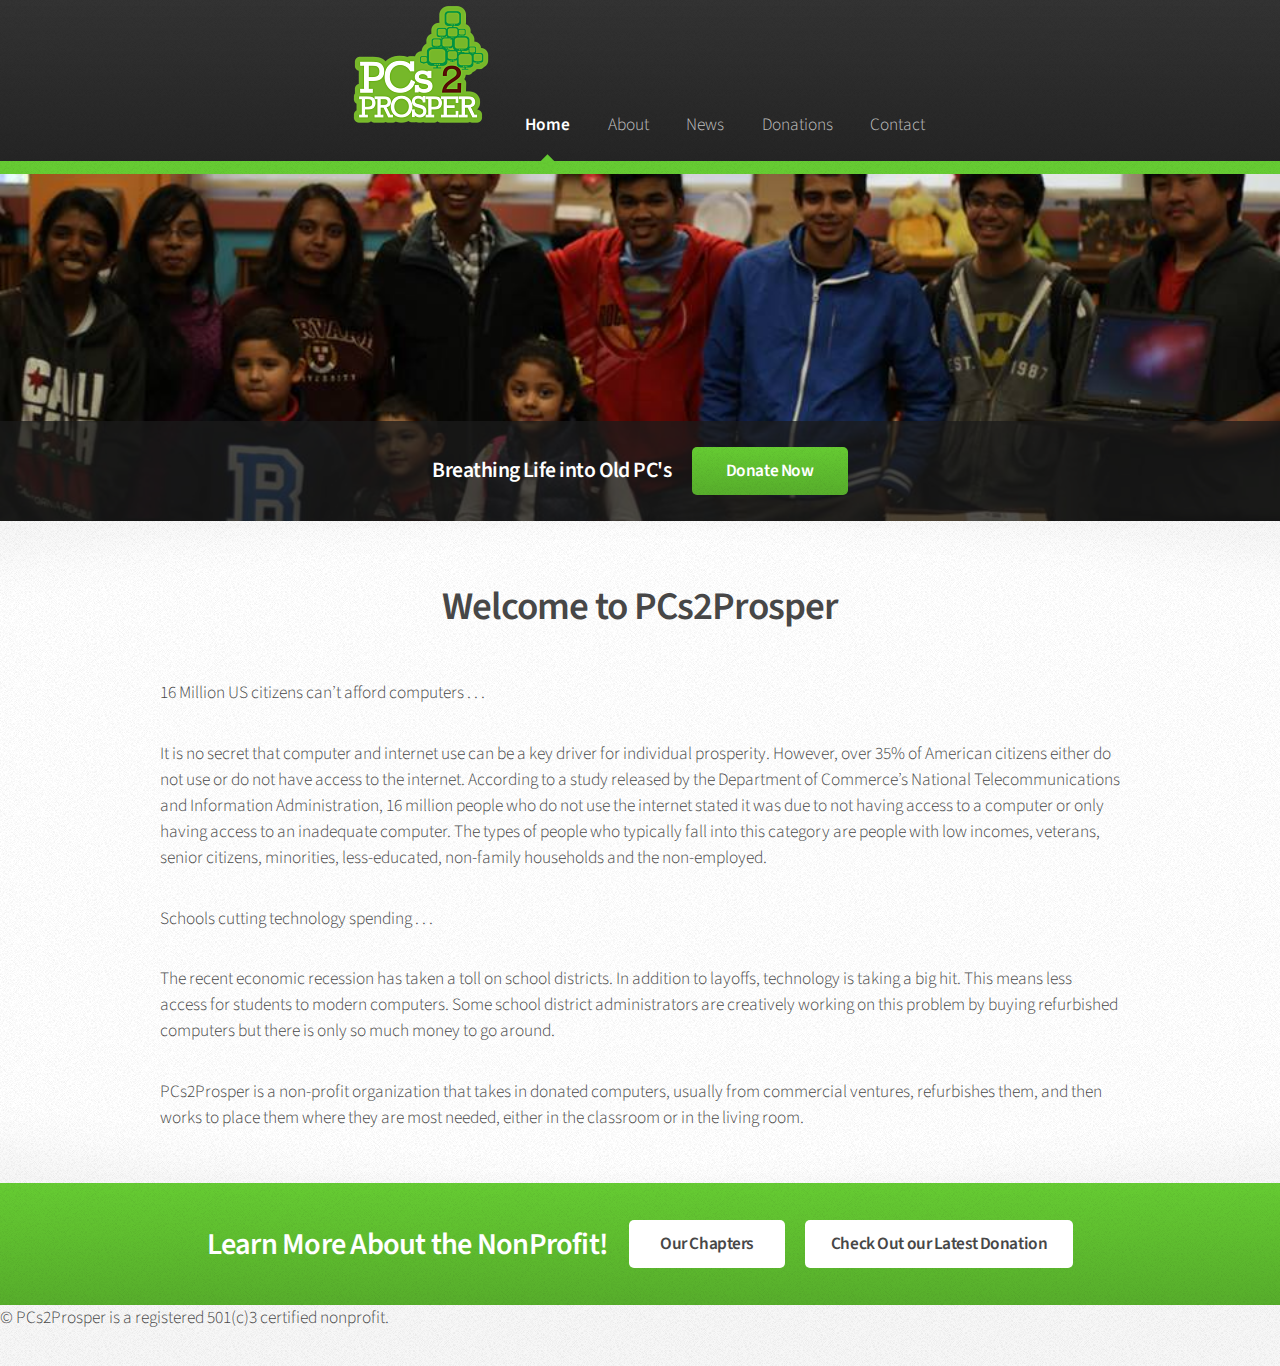
==== old/index.html @ f3389c07 "Add old website." ====
<!DOCTYPE HTML>
<!--
	Arcana by HTML5 UP
	html5up.net | @n33co
	Free for personal and commercial use under the CCA 3.0 license (html5up.net/license)
-->
<html>
	<head>
		<title>Pc's 2 Prosper</title>
		<meta http-equiv="content-type" content="text/html; charset=utf-8" />
		<meta name="description" content="" />
		<meta name="keywords" content="" />
		<!--[if lte IE 8]><script src="css/ie/html5shiv.js"></script><![endif]-->
		<script src="js/jquery.min.js"></script>
		<script src="js/jquery.dropotron.min.js"></script>
		<script src="js/skel.min.js"></script>
		<script src="js/skel-layers.min.js"></script>
		<script src="js/init.js"></script>
		<noscript>
			<link rel="stylesheet" href="css/skel.css" />
			<link rel="stylesheet" href="css/style.css" />
			<link rel="stylesheet" href="css/style-wide.css" />
		</noscript>
		<!--[if lte IE 8]><link rel="stylesheet" href="css/ie/v8.css" /><![endif]-->
	</head>
	<body>

		<!-- Header		<div align="left" id="nav"> 	<div id="header">
 -->

				<!-- Logo -->
					

				<!-- Nav -->
				
				<div align="center">


					<nav id="nav">
					<div align="left">
					
					</div>
					
						<ul>
						<img src="images/smalllogo.png"/>
							<li class="current"><a href="index.html">Home</a></li>
							<li>
								<a href="">About</a>
								<ul>
									<li><a href="tams.html">TAMS Chapter</a></li>
									<li><a href="founders.html">Founders</a></li>
								</ul>
							</li>
														<li><a href="news.html">News</a></li>

							<li><a href="donations.html">Donations</a></li>
							<li><a href="contact.html">Contact</a></li>

						</ul>
					</nav>

			</div>

		<!-- Banner -->
			<section id="banner">
				<header>
					<h2> Breathing Life into Old PC's</h2>
					<a href="contact.html" class="button">Donate Now</a>
				</header>
			</section>

		<!-- Highlights -->

		<!-- Gigantic Heading -->
			<section class="wrapper style2">
				<div class="container">
					<header class="major">
						<h2>Welcome to PCs2Prosper</h2>
						
					</header>
					<p>16 Million US citizens can’t afford computers . . .<p>

It is no secret that computer and internet use can be a key driver for individual prosperity. However, over 35% of American citizens either do not use or do not have access to the internet. According to a study released by the Department of Commerce’s National Telecommunications and Information Administration, 16 million people who do not use the internet stated it was due to not having access to a computer or only having access to an inadequate computer. The types of people who typically fall into this category are people with low incomes, veterans, senior citizens, minorities, less-educated, non-family households and the non-employed.<p>

Schools cutting technology spending . . .<p>

The recent economic recession has taken a toll on school districts. In addition to layoffs, technology is taking a big hit. This means less access for students to modern computers. Some school district administrators are creatively working on this problem by buying refurbished computers but there is only so much money to go around.<p>

PCs2Prosper is a non-profit organization that takes in donated computers, usually from commercial ventures, refurbishes them, and then works to place them where they are most needed, either in the classroom or in the living room.</p>
				</div>
			</section>

		<!-- Posts -->
			

		<!-- CTA -->
			<section id="cta" class="wrapper style3">
				<div class="container">
					<header>
						<h2>Learn More About the NonProfit!</h2>
						<a href="tams.html" class="button">Our Chapters</a>
												<a href="news.html" class="button">Check Out our Latest Donation</a>

					</header>
				</div>
			</section>

		<!-- Footer -->
			

				<!-- Copyright -->
					<div class="copyright">
						<ul class="menu">
							<li>&copy; PCs2Prosper is a registered 501(c)3 certified nonprofit.</li>
						</ul>
					</div>

			</div>

	</body>
</html>
---- old/css/skel.css ----
/* Resets (http://meyerweb.com/eric/tools/css/reset/ | v2.0 | 20110126 | License: none (public domain)) */

	html,body,div,span,applet,object,iframe,h1,h2,h3,h4,h5,h6,p,blockquote,pre,a,abbr,acronym,address,big,cite,code,del,dfn,em,img,ins,kbd,q,s,samp,small,strike,strong,sub,sup,tt,var,b,u,i,center,dl,dt,dd,ol,ul,li,fieldset,form,label,legend,table,caption,tbody,tfoot,thead,tr,th,td,article,aside,canvas,details,embed,figure,figcaption,footer,header,hgroup,menu,nav,output,ruby,section,summary,time,mark,audio,video{margin:0;padding:0;border:0;font-size:100%;font:inherit;vertical-align:baseline;}article,aside,details,figcaption,figure,footer,header,hgroup,menu,nav,section{display:block;}body{line-height:1;}ol,ul{list-style:none;}blockquote,q{quotes:none;}blockquote:before,blockquote:after,q:before,q:after{content:'';content:none;}table{border-collapse:collapse;border-spacing:0;}body{-webkit-text-size-adjust:none}

/* Box Model */

	*, *:before, *:after {
		-moz-box-sizing: border-box;
		-webkit-box-sizing: border-box;
		box-sizing: border-box;
	}

/* Container */

	.container {
		margin-left: auto;
		margin-right: auto;

		/* width: (containers) */
		width: 1200px;
	}

	/* Modifiers */

		/* 125% */
			.container.\31 25\25 {
				width: 100%;

				/* max-width: (containers * 1.25) */
				max-width: 1500px;

				/* min-width: (containers) */
				min-width: 1200px;
			}

		/* 75% */
			.container.\37 5\25 {

				/* width: (containers * 0.75) */
				width: 900px;

			}

		/* 50% */
			.container.\35 0\25 {

				/* width: (containers * 0.50) */
				width: 600px;

			}

		/* 25% */
			.container.\32 5\25 {

				/* width: (containers * 0.25) */
				width: 300px;

			}

/* Grid */

	.row {
		border-bottom: solid 1px transparent;
	}

	.row > * {
		float: left;
	}

	.row:after, .row:before {
		content: '';
		display: block;
		clear: both;
		height: 0;
	}

	.row.uniform > * > :first-child {
		margin-top: 0;
	}

	.row.uniform > * > :last-child {
		margin-bottom: 0;
	}

	/* Gutters */

		/* Normal */

			.row > * {
				/* padding: (gutters.horizontal) 0 0 (gutters.vertical) */
				padding: 40px 0 0 40px;
			}

			.row {
				/* margin: -(gutters.horizontal) 0 -1px -(gutters.vertical) */
				margin: -40px 0 -1px -40px;
			}

			.row.uniform > * {
				/* padding: (gutters.vertical) 0 0 (gutters.vertical) */
				padding: 40px 0 0 40px;
			}

			.row.uniform {
				/* margin: -(gutters.vertical) 0 -1px -(gutters.vertical) */
				margin: -40px 0 -1px -40px;
			}

		/* 200% */

			.row.\32 00\25 > * {
				/* padding: (gutters.horizontal) 0 0 (gutters.vertical) */
				padding: 80px 0 0 80px;
			}

			.row.\32 00\25 {
				/* margin: -(gutters.horizontal) 0 -1px -(gutters.vertical) */
				margin: -80px 0 -1px -80px;
			}

			.row.uniform.\32 00\25 > * {
				/* padding: (gutters.vertical) 0 0 (gutters.vertical) */
				padding: 80px 0 0 80px;
			}

			.row.uniform.\32 00\25 {
				/* margin: -(gutters.vertical) 0 -1px -(gutters.vertical) */
				margin: -80px 0 -1px -80px;
			}

		/* 150% */

			.row.\31 50\25 > * {
				/* padding: (gutters.horizontal) 0 0 (gutters.vertical) */
				padding: 60px 0 0 60px;
			}

			.row.\31 50\25 {
				/* margin: -(gutters.horizontal) 0 -1px -(gutters.vertical) */
				margin: -60px 0 -1px -60px;
			}

			.row.uniform.\31 50\25 > * {
				/* padding: (gutters.vertical) 0 0 (gutters.vertical) */
				padding: 60px 0 0 60px;
			}

			.row.uniform.\31 50\25 {
				/* margin: -(gutters.vertical) 0 -1px -(gutters.vertical) */
				margin: -60px 0 -1px -60px;
			}

		/* 50% */

			.row.\35 0\25 > * {
				/* padding: (gutters.horizontal) 0 0 (gutters.vertical) */
				padding: 20px 0 0 20px;
			}

			.row.\35 0\25 {
				/* margin: -(gutters.horizontal) 0 -1px -(gutters.vertical) */
				margin: -20px 0 -1px -20px;
			}

			.row.uniform.\35 0\25 > * {
				/* padding: (gutters.vertical) 0 0 (gutters.vertical) */
				padding: 20px 0 0 20px;
			}

			.row.uniform.\35 0\25 {
				/* margin: -(gutters.vertical) 0 -1px -(gutters.vertical) */
				margin: -20px 0 -1px -20px;
			}

		/* 25% */

			.row.\32 5\25 > * {
				/* padding: (gutters.horizontal) 0 0 (gutters.vertical) */
				padding: 10px 0 0 10px;
			}

			.row.\32 5\25 {
				/* margin: -(gutters.horizontal) 0 -1px -(gutters.vertical) */
				margin: -10px 0 -1px -10px;
			}

			.row.uniform.\32 5\25 > * {
				/* padding: (gutters.vertical) 0 0 (gutters.vertical) */
				padding: 10px 0 0 10px;
			}

			.row.uniform.\32 5\25 {
				/* margin: -(gutters.vertical) 0 -1px -(gutters.vertical) */
				margin: -10px 0 -1px -10px;
			}

		/* 0% */

			.row.\30 \25 > * {
				padding: 0;
			}

			.row.\30 \25 {
				margin: 0 0 -1px 0;
			}

	/* Cells */

		.\31 2u, .\31 2u\24 { width: 100%; clear: none; margin-left: 0; }
		.\31 1u, .\31 1u\24 { width: 91.6666666667%; clear: none; margin-left: 0; }
		.\31 0u, .\31 0u\24 { width: 83.3333333333%; clear: none; margin-left: 0; }
		.\39 u, .\39 u\24 { width: 75%; clear: none; margin-left: 0; }
		.\38 u, .\38 u\24 { width: 66.6666666667%; clear: none; margin-left: 0; }
		.\37 u, .\37 u\24 { width: 58.3333333333%; clear: none; margin-left: 0; }
		.\36 u, .\36 u\24 { width: 50%; clear: none; margin-left: 0; }
		.\35 u, .\35 u\24 { width: 41.6666666667%; clear: none; margin-left: 0; }
		.\34 u, .\34 u\24 { width: 33.3333333333%; clear: none; margin-left: 0; }
		.\33 u, .\33 u\24 { width: 25%; clear: none; margin-left: 0; }
		.\32 u, .\32 u\24 { width: 16.6666666667%; clear: none; margin-left: 0; }
		.\31 u, .\31 u\24 { width: 8.3333333333%; clear: none; margin-left: 0; }

		.\31 2u\24 + *,
		.\31 1u\24 + *,
		.\31 0u\24 + *,
		.\39 u\24 + *,
		.\38 u\24 + *,
		.\37 u\24 + *,
		.\36 u\24 + *,
		.\35 u\24 + *,
		.\34 u\24 + *,
		.\33 u\24 + *,
		.\32 u\24 + *,
		.\31 u\24 + * {
			clear: left;
		}

		.\-11u { margin-left: 91.6666666667% }
		.\-10u { margin-left: 83.3333333333% }
		.\-9u { margin-left: 75% }
		.\-8u { margin-left: 66.6666666667% }
		.\-7u { margin-left: 58.3333333333% }
		.\-6u { margin-left: 50% }
		.\-5u { margin-left: 41.6666666667% }
		.\-4u { margin-left: 33.3333333333% }
		.\-3u { margin-left: 25% }
		.\-2u { margin-left: 16.6666666667% }
		.\-1u { margin-left: 8.3333333333% }
---- old/css/style.css ----
@import url("font-awesome.min.css");
@import url("http://fonts.googleapis.com/css?family=Source+Sans+Pro:300,300italic,600,600italic");

/*
	Arcana by HTML5 UP
	html5up.net | @n33co
	Free for personal and commercial use under the CCA 3.0 license (html5up.net/license)
*/

/* Basic */

	body,
	#skel-layers-wrapper {
		background: #f7f7f7 url("images/bg01.png");
	}

	body.is-loading * {
		-moz-transition: none !important;
		-webkit-transition: none !important;
		-o-transition: none !important;
		-ms-transition: none !important;
		transition: none !important;
		-moz-animation: none !important;
		-webkit-animation: none !important;
		-o-animation: none !important;
		-ms-animation: none !important;
		animation: none !important;
	}

	body, input, select, textarea {
		color: #474747;
		font-family: 'Source Sans Pro', sans-serif;
		font-size: 16pt;
		font-weight: 300;
		line-height: 1.65em;
	}

	a {
		-moz-transition: color 0.2s ease-in-out, border-color 0.2s ease-in-out, opacity 0.2s ease-in-out;
		-webkit-transition: color 0.2s ease-in-out, border-color 0.2s ease-in-out, opacity 0.2s ease-in-out;
		-o-transition: color 0.2s ease-in-out, border-color 0.2s ease-in-out, opacity 0.2s ease-in-out;
		-ms-transition: color 0.2s ease-in-out, border-color 0.2s ease-in-out, opacity 0.2s ease-in-out;
		transition: color 0.2s ease-in-out, border-color 0.2s ease-in-out, opacity 0.2s ease-in-out;
		color: #66CC33;
		text-decoration: none;
		border-bottom: dotted 1px;
	}

		a:hover {
			color: #66CC33;
			border-bottom-color: transparent;
		}

	strong, b {
		font-weight: 600;
	}

	em, i {
		font-style: italic;
	}

	p, ul, ol, dl, table, blockquote {
		margin: 0 0 2em 0;
	}

	h1, h2, h3, h4, h5, h6 {
		color: inherit;
		font-weight: 600;
		line-height: 1.75em;
		margin-bottom: 1em;
	}

		h1 a, h2 a, h3 a, h4 a, h5 a, h6 a {
			color: inherit;
			text-decoration: none;
		}

		h1 em, h2 em, h3 em, h4 em, h5 em, h6 em {
			font-style: normal;
			font-weight: 300;
		}

	h2 {
		font-size: 1.75em;
		letter-spacing: -0.025em;
	}

	h3 {
		font-size: 1.2em;
		letter-spacing: -0.025em;
	}

	sub {
		font-size: 0.8em;
		position: relative;
		top: 0.5em;
	}

	sup {
		font-size: 0.8em;
		position: relative;
		top: -0.5em;
	}

	hr {
		border-top: solid 1px #e0e0e0;
		border: 0;
		margin-bottom: 1.5em;
	}

	blockquote {
		border-left: solid 0.5em #e0e0e0;
		font-style: italic;
		padding: 1em 0 1em 2em;
	}

	section.special, article.special {
		text-align: center;
	}

	header p {
		color: #999999;
		font-size: 1.25em;
		position: relative;
		margin-top: -1.25em;
		margin-bottom: 2.25em;
	}

	header.major {
		text-align: center;
		margin: 0 0 2em 0;
	}

		header.major h2 {
			font-size: 2.25em;
		}

		header.major p {
			position: relative;
			border-top: solid 1px #e0e0e0;
			padding: 1em 0 0 0;
			margin: 0;
			top: -1em;
			font-size: 1.5em;
			letter-spacing: -0.025em;
		}

	footer {
		margin: 0 0 3em 0;
	}

		footer > :last-child {
			margin-bottom: 0;
		}

		footer.major {
			padding-top: 3em;
		}

/* Form */

	input[type="text"],
	input[type="password"],
	input[type="email"],
	textarea {
		-moz-appearance: none;
		-webkit-appearance: none;
		-o-appearance: none;
		-ms-appearance: none;
		appearance: none;
		-moz-transition: border-color 0.2s ease-in-out;
		-webkit-transition: border-color 0.2s ease-in-out;
		-o-transition: border-color 0.2s ease-in-out;
		-ms-transition: border-color 0.2s ease-in-out;
		transition: border-color 0.2s ease-in-out;
		background: #fff;
		border: solid 1px #e0e0e0;
		border-radius: 5px;
		color: inherit;
		display: block;
		outline: 0;
		padding: 0.75em;
		text-decoration: none;
		width: 100%;
	}

		input[type="text"]:focus,
		input[type="password"]:focus,
		input[type="email"]:focus,
		textarea:focus {
			border-color: #66CC33;
		}

	input[type="text"],
	input[type="password"],
	input[type="email"] {
		line-height: 1em;
	}

	label {
		display: block;
		color: inherit;
		font-weight: 600;
		line-height: 1.75em;
		margin-bottom: 0.5em;
	}

	::-webkit-input-placeholder {
		color: #999999;
		position: relative;
		top: 3px;
	}

	:-moz-placeholder {
		color: #999999;
	}

	::-moz-placeholder {
		color: #999999;
	}

	:-ms-input-placeholder {
		color: #999999;
	}

	.formerize-placeholder {
		color: #999999;
	}

/* Image */

	.image {
		border: 0;
		display: inline-block;
		position: relative;
		border-radius: 5px;
	}

		.image img {
			display: block;
			border-radius: 5px;
		}

		.image.left {
			display: block;
			float: left;
			margin: 0 2em 2em 0;
			position: relative;
			top: 0.25em;
		}

			.image.left img {
				display: block;
				width: 100%;
			}

		.image.fit {
			display: block;
		}

			.image.fit img {
				display: block;
				width: 100%;
			}

		.image.featured {
			display: block;
			margin: 0 0 2em 0;
		}

			.image.featured img {
				display: block;
				width: 100%;
			}

/* Icon */

	.icon {
		position: relative;
		text-decoration: none;
	}

		.icon:before {
			-moz-osx-font-smoothing: grayscale;
			-webkit-font-smoothing: antialiased;
			font-family: FontAwesome;
			font-style: normal;
			font-weight: normal;
			text-transform: none !important;
		}

		.icon > .label {
			display: none;
		}

		.icon.major {
			text-align: center;
			cursor: default;
			background-color: #66CC33;
			background-image: -moz-linear-gradient(top, rgba(0,0,0,0), rgba(0,0,0,0.15)), url("images/bg01.png");
			background-image: -webkit-linear-gradient(top, rgba(0,0,0,0), rgba(0,0,0,0.15)), url("images/bg01.png");
			background-image: -o-linear-gradient(top, rgba(0,0,0,0), rgba(0,0,0,0.15)), url("images/bg01.png");
			background-image: -ms-linear-gradient(top, rgba(0,0,0,0), rgba(0,0,0,0.15)), url("images/bg01.png");
			background-image: linear-gradient(top, rgba(0,0,0,0), rgba(0,0,0,0.15)), url("images/bg01.png");
			color: white;
			border-radius: 100%;
			display: inline-block;
			width: 5em;
			height: 5em;
			line-height: 5em;
			box-shadow: 0 0 0 7px white, 0 0 0 8px #e0e0e0;
			margin: 0 0 2em 0;
		}

			.icon.major:before {
				font-size: 36px;
			}

/* Lists */

	ol.default {
		list-style: decimal;
		padding-left: 1.25em;
	}

		ol.default li {
			padding-left: 0.25em;
		}

	ul.default {
		list-style: disc;
		padding-left: 1em;
	}

		ul.default li {
			padding-left: 0.5em;
		}

	ul.links li {
		line-height: 2.5em;
	}

	ul.icons {
		cursor: default;
	}

		ul.icons li {
			display: inline-block;
			line-height: 1em;
			padding-left: 1.5em;
		}

			ul.icons li:first-child {
				padding-left: 0;
			}

			ul.icons li a, ul.icons li span {
				font-size: 2em;
				border: 0;
			}

	ul.actions {
		cursor: default;
	}

		ul.actions:last-child {
			margin-bottom: 0;
		}

		ul.actions li {
			display: inline-block;
			padding: 0 0 0 1.5em;
		}

			ul.actions li:first-child {
				padding: 0;
			}

		ul.actions.vertical li {
			display: block;
			padding: 1.5em 0 0 0;
		}

			ul.actions.vertical li:first-child {
				padding: 0;
			}

	ul.menu li {
		border-left: solid 1px #e0e0e0;
		display: inline-block;
		padding: 0 0 0 1em;
		margin: 0 0 0 1em;
	}

		ul.menu li:first-child {
			border-left: 0;
			margin-left: 0;
			padding-left: 0;
		}

/* Tables */

	table {
		width: 100%;
	}

		table.default {
			width: 100%;
		}

			table.default tbody tr {
				border-bottom: solid 1px #e0e0e0;
			}

			table.default td {
				padding: 0.5em 1em 0.5em 1em;
			}

			table.default th {
				font-weight: 600;
				padding: 0.5em 1em 0.5em 1em;
				text-align: left;
			}

			table.default thead {
				background-color: #555555;
				background-image: -moz-linear-gradient(top, rgba(0,0,0,0), rgba(0,0,0,0.15)), url("images/bg01.png");
				background-image: -webkit-linear-gradient(top, rgba(0,0,0,0), rgba(0,0,0,0.15)), url("images/bg01.png");
				background-image: -o-linear-gradient(top, rgba(0,0,0,0), rgba(0,0,0,0.15)), url("images/bg01.png");
				background-image: -ms-linear-gradient(top, rgba(0,0,0,0), rgba(0,0,0,0.15)), url("images/bg01.png");
				background-image: linear-gradient(top, rgba(0,0,0,0), rgba(0,0,0,0.15)), url("images/bg01.png");
				color: #fff;
			}

/* Button */

	input[type="submit"],
	input[type="reset"],
	input[type="button"],
	.button {
		-moz-appearance: none;
		-webkit-appearance: none;
		-o-appearance: none;
		-ms-appearance: none;
		appearance: none;
		-moz-transition: background-color 0.2s ease-in-out, color 0.2s ease-in-out, box-shadow 0.2s ease-in-out;
		-webkit-transition: background-color 0.2s ease-in-out, color 0.2s ease-in-out, box-shadow 0.2s ease-in-out;
		-o-transition: background-color 0.2s ease-in-out, color 0.2s ease-in-out, box-shadow 0.2s ease-in-out;
		-ms-transition: background-color 0.2s ease-in-out, color 0.2s ease-in-out, box-shadow 0.2s ease-in-out;
		transition: background-color 0.2s ease-in-out, color 0.2s ease-in-out, box-shadow 0.2s ease-in-out;
		background-color: #66CC33;
		background-image: -moz-linear-gradient(top, rgba(0,0,0,0), rgba(0,0,0,0.15)), url("images/bg01.png");
		background-image: -webkit-linear-gradient(top, rgba(0,0,0,0), rgba(0,0,0,0.15)), url("images/bg01.png");
		background-image: -o-linear-gradient(top, rgba(0,0,0,0), rgba(0,0,0,0.15)), url("images/bg01.png");
		background-image: -ms-linear-gradient(top, rgba(0,0,0,0), rgba(0,0,0,0.15)), url("images/bg01.png");
		background-image: linear-gradient(top, rgba(0,0,0,0), rgba(0,0,0,0.15)), url("images/bg01.png");
		border-radius: 5px;
		border: 0;
		color: white;
		cursor: pointer;
		display: inline-block;
		padding: 0 1.5em;
		line-height: 2.75em;
		min-width: 9em;
		text-align: center;
		text-decoration: none;
		font-weight: 600;
		letter-spacing: -0.025em;
	}

		input[type="submit"]:hover,
		input[type="reset"]:hover,
		input[type="button"]:hover,
		.button:hover {
			background-color: #50c8fb;
			color: white !important;
		}

		input[type="submit"]:active,
		input[type="reset"]:active,
		input[type="button"]:active,
		.button:active {
			background-color: #1eb8fb;
			color: white;
		}

		input[type="submit"].alt,
		input[type="reset"].alt,
		input[type="button"].alt,
		.button.alt {
			background-color: #555555;
			color: #fff;
		}

			input[type="submit"].alt:hover,
			input[type="reset"].alt:hover,
			input[type="button"].alt:hover,
			.button.alt:hover {
				background-color: #626262;
			}

			input[type="submit"].alt:active,
			input[type="reset"].alt:active,
			input[type="button"].alt:active,
			.button.alt:active {
				background-color: #484848;
			}

		input[type="submit"].icon:before,
		input[type="reset"].icon:before,
		input[type="button"].icon:before,
		.button.icon:before {
			margin-right: 0.5em;
		}

		input[type="submit"].fit,
		input[type="reset"].fit,
		input[type="button"].fit,
		.button.fit {
			width: 100%;
		}

		input[type="submit"].small,
		input[type="reset"].small,
		input[type="button"].small,
		.button.small {
			font-size: 0.8em;
		}

/* Box */

	.box.highlight {
		text-align: center;
	}

	.box.post {
		position: relative;
		margin: 0 0 2em 0;
	}

		.box.post:after {
			content: '';
			display: block;
			clear: both;
		}

		.box.post .inner {
			margin-left: calc(30% + 2em);
		}

			.box.post .inner > :last-child {
				margin-bottom: 0;
			}

		.box.post .image {
			width: 30%;
			margin: 0;
		}

/* Header */

	#header {
		text-align: center;
		padding: 3em 0 0 0;
		background-color: #fff;
		background-image: url("images/bg02.png"), url("images/bg02.png"), url("images/bg01.png");
		background-position: top left,					top left,					top left;
		background-size: 100% 6em,					100% 6em,					auto;
		background-repeat: no-repeat,					no-repeat,					repeat;
	}

		#header h1 {
			padding: 0 0 2.75em 0;
			margin: 0;
		}

			#header h1 a {
				font-size: 1.5em;
				letter-spacing: -0.025em;
				border: 0;
			}

	#nav {
		cursor: default;
		background-color: #333;
		background-image: -moz-linear-gradient(top, rgba(0,0,0,0), rgba(0,0,0,0.3)), url("images/bg01.png");
		background-image: -webkit-linear-gradient(top, rgba(0,0,0,0), rgba(0,0,0,0.3)), url("images/bg01.png");
		background-image: -o-linear-gradient(top, rgba(0,0,0,0), rgba(0,0,0,0.3)), url("images/bg01.png");
		background-image: -ms-linear-gradient(top, rgba(0,0,0,0), rgba(0,0,0,0.3)), url("images/bg01.png");
		background-image: linear-gradient(top, rgba(0,0,0,0), rgba(0,0,0,0.3)), url("images/bg01.png");
		padding: 0;
	}

		#nav:after {
			content: '';
			display: block;
			width: 100%;
			height: 0.75em;
			background-color: #66CC33;
			background-image: url("images/bg01.png");
		}

		#nav > ul {
			margin: 0;
		}

			#nav > ul > li {
				position: relative;
				display: inline-block;
				margin-left: 1em;
			}

				#nav > ul > li a {
					color: #c0c0c0;
					text-decoration: none;
					border: 0;
					display: block;
					padding: 1.5em 0.5em 1.35em 0.5em;
				}

				#nav > ul > li:first-child {
					margin-left: 0;
				}

				#nav > ul > li:hover a {
					color: #fff;
				}

				#nav > ul > li.current {
					font-weight: 600;
				}

					#nav > ul > li.current:before {
						-moz-transform: rotateZ(45deg);
						-webkit-transform: rotateZ(45deg);
						-o-transform: rotateZ(45deg);
						-ms-transform: rotateZ(45deg);
						transform: rotateZ(45deg);
						width: 0.75em;
						height: 0.75em;
						content: '';
						display: block;
						position: absolute;
						bottom: -0.5em;
						left: 50%;
						margin-left: -0.375em;
						background-color: #66CC33;
						background-image: url("images/bg01.png");
					}

					#nav > ul > li.current a {
						color: #fff;
					}

				#nav > ul > li.active a {
					color: #fff;
				}

					#nav > ul > li.active.current:before {
						opacity: 0;
					}

				#nav > ul > li > ul {
					display: none;
				}

/* Dropotron */

	.dropotron {
		background-color: #333;
		background-image: -moz-linear-gradient(top, rgba(0,0,0,0.3), rgba(0,0,0,0)), url("images/bg01.png");
		background-image: -webkit-linear-gradient(top, rgba(0,0,0,0.3), rgba(0,0,0,0)), url("images/bg01.png");
		background-image: -o-linear-gradient(top, rgba(0,0,0,0.3), rgba(0,0,0,0)), url("images/bg01.png");
		background-image: -ms-linear-gradient(top, rgba(0,0,0,0.3), rgba(0,0,0,0)), url("images/bg01.png");
		background-image: linear-gradient(top, rgba(0,0,0,0.3), rgba(0,0,0,0)), url("images/bg01.png");
		border-radius: 5px;
		color: #fff;
		min-width: 10em;
		padding: 1em 0;
		text-align: center;
		box-shadow: 0 1em 1em 0 rgba(0, 0, 0, 0.5);
	}

		.dropotron > li {
			line-height: 2em;
			padding: 0 1.1em 0 1em;
		}

			.dropotron > li > a {
				color: #c0c0c0;
				text-decoration: none;
				border: 0;
			}

			.dropotron > li.active > a, .dropotron > li:hover > a {
				color: #fff;
			}

		.dropotron.level-0 {
			border-radius: 0 0 5px 5px;
			font-size: 0.9em;
			padding-top: 0;
			margin-top: -1px;
		}

/* Banner */

	#banner {
		background-image: url("../images/banner.jpg");
		background-position: center center;
		background-size: cover;
		height: 28em;
		text-align: center;
		position: relative;
	}

		#banner header {
			position: absolute;
			bottom: 0;
			left: 0;
			width: 100%;
			background: #212121;
			background: rgba(27, 27, 27, 0.75);
			color: #fff;
			padding: 1.5em 0;
		}

			#banner header h2 {
				display: inline-block;
				margin: 0;
				font-size: 1.25em;
				vertical-align: middle;
			}

				#banner header h2 em {
					opacity: 0.75;
				}

				#banner header h2 a {
					border-bottom-color: rgba(255, 255, 255, 0.5);
				}

					#banner header h2 a:hover {
						border-bottom-color: transparent;
					}

			#banner header .button {
				vertical-align: middle;
				margin-left: 1em;
			}

/* Wrapper */

	.wrapper {
		padding: 5em 0 3em 0;
	}

		.wrapper.style1 {
			background: #fff;
		}

		.wrapper.style2 {
			background-color: #fff;
			background-image: url("images/bg02.png"), url("images/bg03.png"), url("images/bg01.png");
			background-position: top left,						bottom left,					top left;
			background-size: 100% 6em,						100% 6em,						auto;
			background-repeat: no-repeat,						no-repeat,						repeat;
		}

		.wrapper.style3 {
			background-color: #66CC33;
			background-image: -moz-linear-gradient(top, rgba(0,0,0,0), rgba(0,0,0,0.15)), url("images/bg01.png");
			background-image: -webkit-linear-gradient(top, rgba(0,0,0,0), rgba(0,0,0,0.15)), url("images/bg01.png");
			background-image: -o-linear-gradient(top, rgba(0,0,0,0), rgba(0,0,0,0.15)), url("images/bg01.png");
			background-image: -ms-linear-gradient(top, rgba(0,0,0,0), rgba(0,0,0,0.15)), url("images/bg01.png");
			background-image: linear-gradient(top, rgba(0,0,0,0), rgba(0,0,0,0.15)), url("images/bg01.png");
			color: white;
		}

			.wrapper.style3 .button {
				background: white;
				color: #474747;
			}

				.wrapper.style3 .button:hover {
					color: #66CC33 !important;
				}

/* CTA */

	#cta {
		text-align: center;
		padding: 3.5em 0;
	}

		#cta header h2 {
			display: inline-block;
			vertical-align: middle;
			margin: 0;
		}

		#cta header .button {
			vertical-align: middle;
			margin-left: 1em;
		}

/* Footer */

	#footer {
		padding: 4em 0 8em 0;
	}

		#footer a {
			color: inherit;
			border-bottom-color: rgba(71, 71, 71, 0.25);
		}

			#footer a:hover {
				color: #66CC33;
				border-bottom-color: transparent;
			}

		#footer .container {
			margin-bottom: 4em;
		}

		#footer .icons {
			text-align: center;
			margin: 0;
		}

			#footer .icons a {
				color: #999999;
			}

				#footer .icons a:hover {
					color: #474747;
				}

		#footer .copyright {
			color: #999999;
			margin-top: 1.5em;
			text-align: center;
			font-size: 0.9em;
		}
---- old/css/style-wide.css ----
/*
	Arcana by HTML5 UP
	html5up.net | @n33co
	Free for personal and commercial use under the CCA 3.0 license (html5up.net/license)
*/

/* Basic */

	body, input, select, textarea {
		font-size: 14pt;
		line-height: 1.5em;
	}

/* Banner */

	#banner {
		height: 24em;
	}
---- old/css/ie/v8.css ----
/*
	Arcana by HTML5 UP
	html5up.net | @n33co
	Free for personal and commercial use under the CCA 3.0 license (html5up.net/license)
*/

/* Form */

	input[type="text"],
	input[type="password"],
	input[type="email"],
	textarea {
		position: relative;
		-ms-behavior: url("css/ie/PIE.htc");
	}

/* Image */

	.image {
		-ms-behavior: url("css/ie/PIE.htc");
	}

		.image img {
			position: relative;
			-ms-behavior: url("css/ie/PIE.htc");
		}

/* Icon */

	.icon.major {
		position: relative;
		-ms-behavior: url("css/ie/PIE.htc");
	}

/* Button */

	input[type="submit"],
	input[type="reset"],
	input[type="button"],
	.button {
		position: relative;
		-ms-behavior: url("css/ie/PIE.htc");
	}

/* Box */

	.box.post .inner {
		margin-left: 35%;
	}

/* Header */

	#nav > ul > li.current:before {
		display: none;
	}

/* Dropotron */

	.dropotron {
		-ms-behavior: url("css/ie/PIE.htc");
	}

/* Banner */

	#banner {
		-ms-behavior: url("css/ie/backgroundsize.min.htc");
	}

/* Wrapper */

	.wrapper.style2 {
		background: #fdfdfd url("../images/bg01.png");
	}
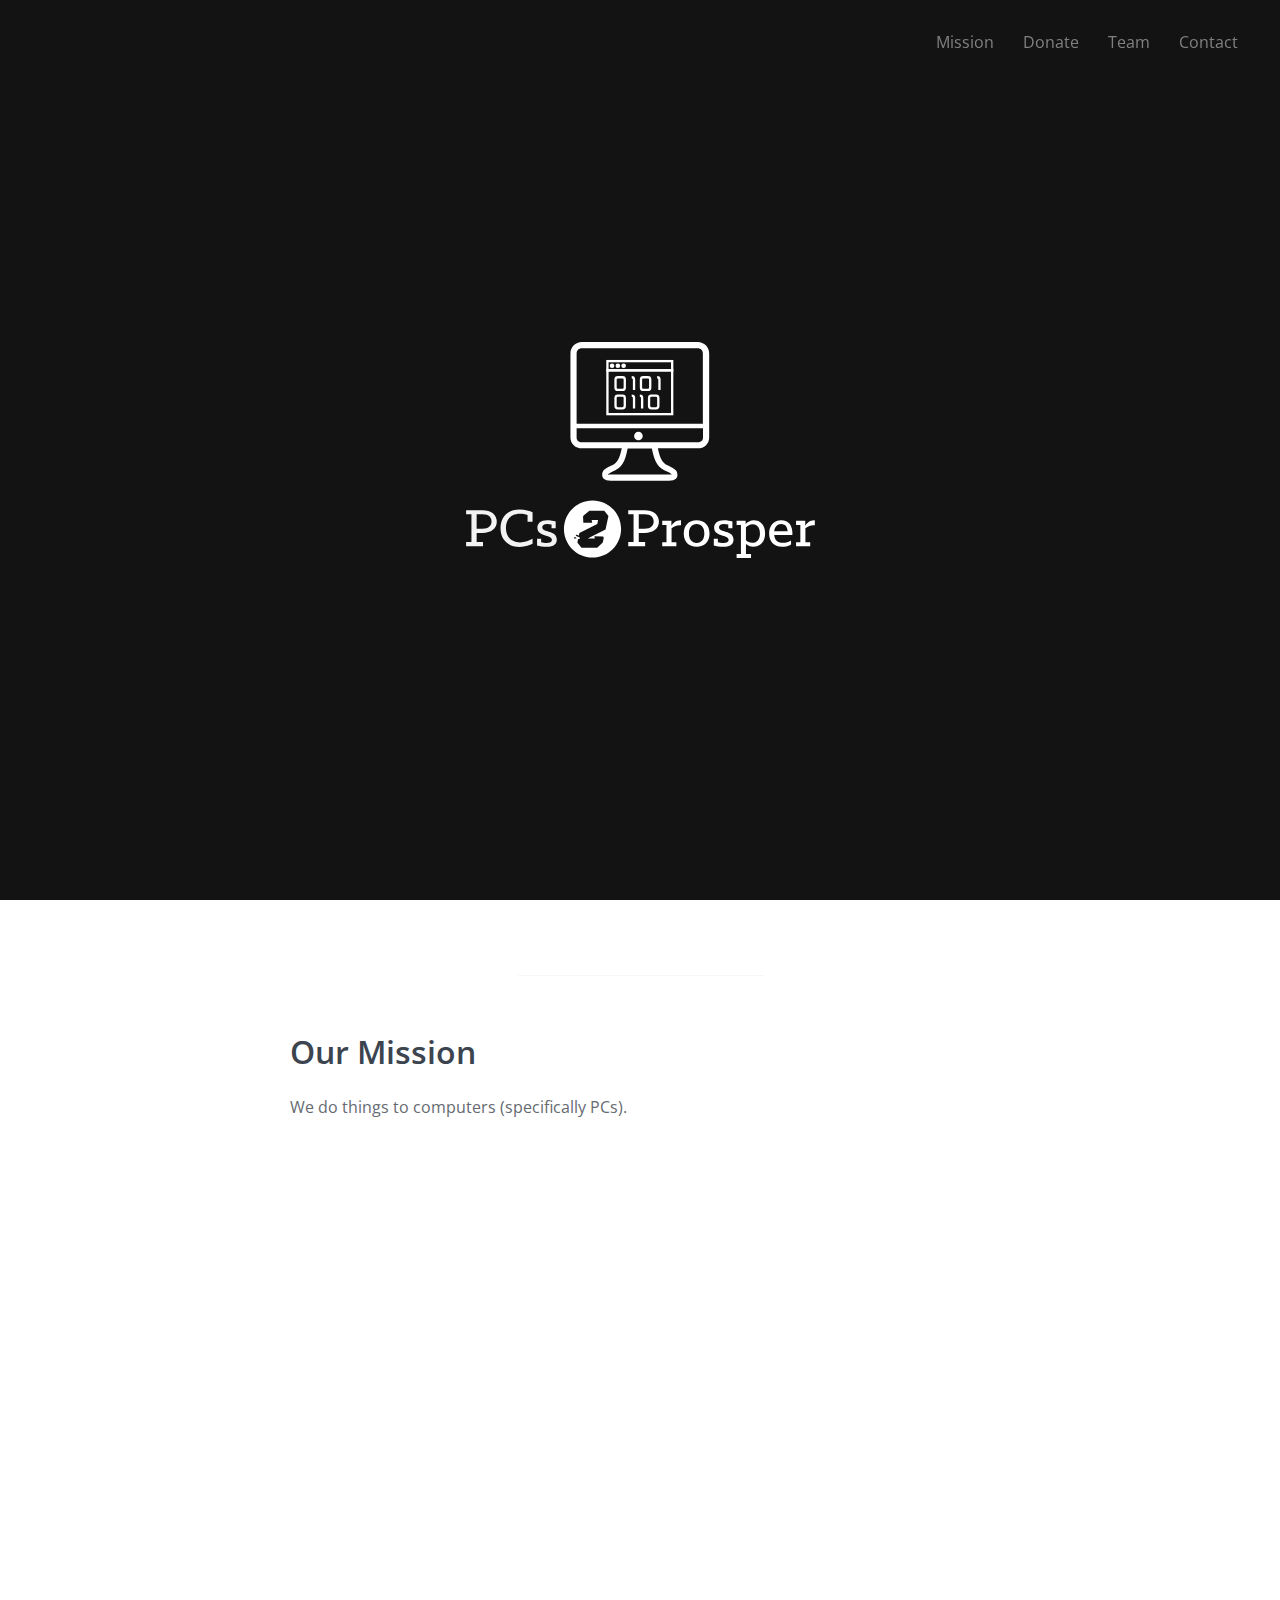
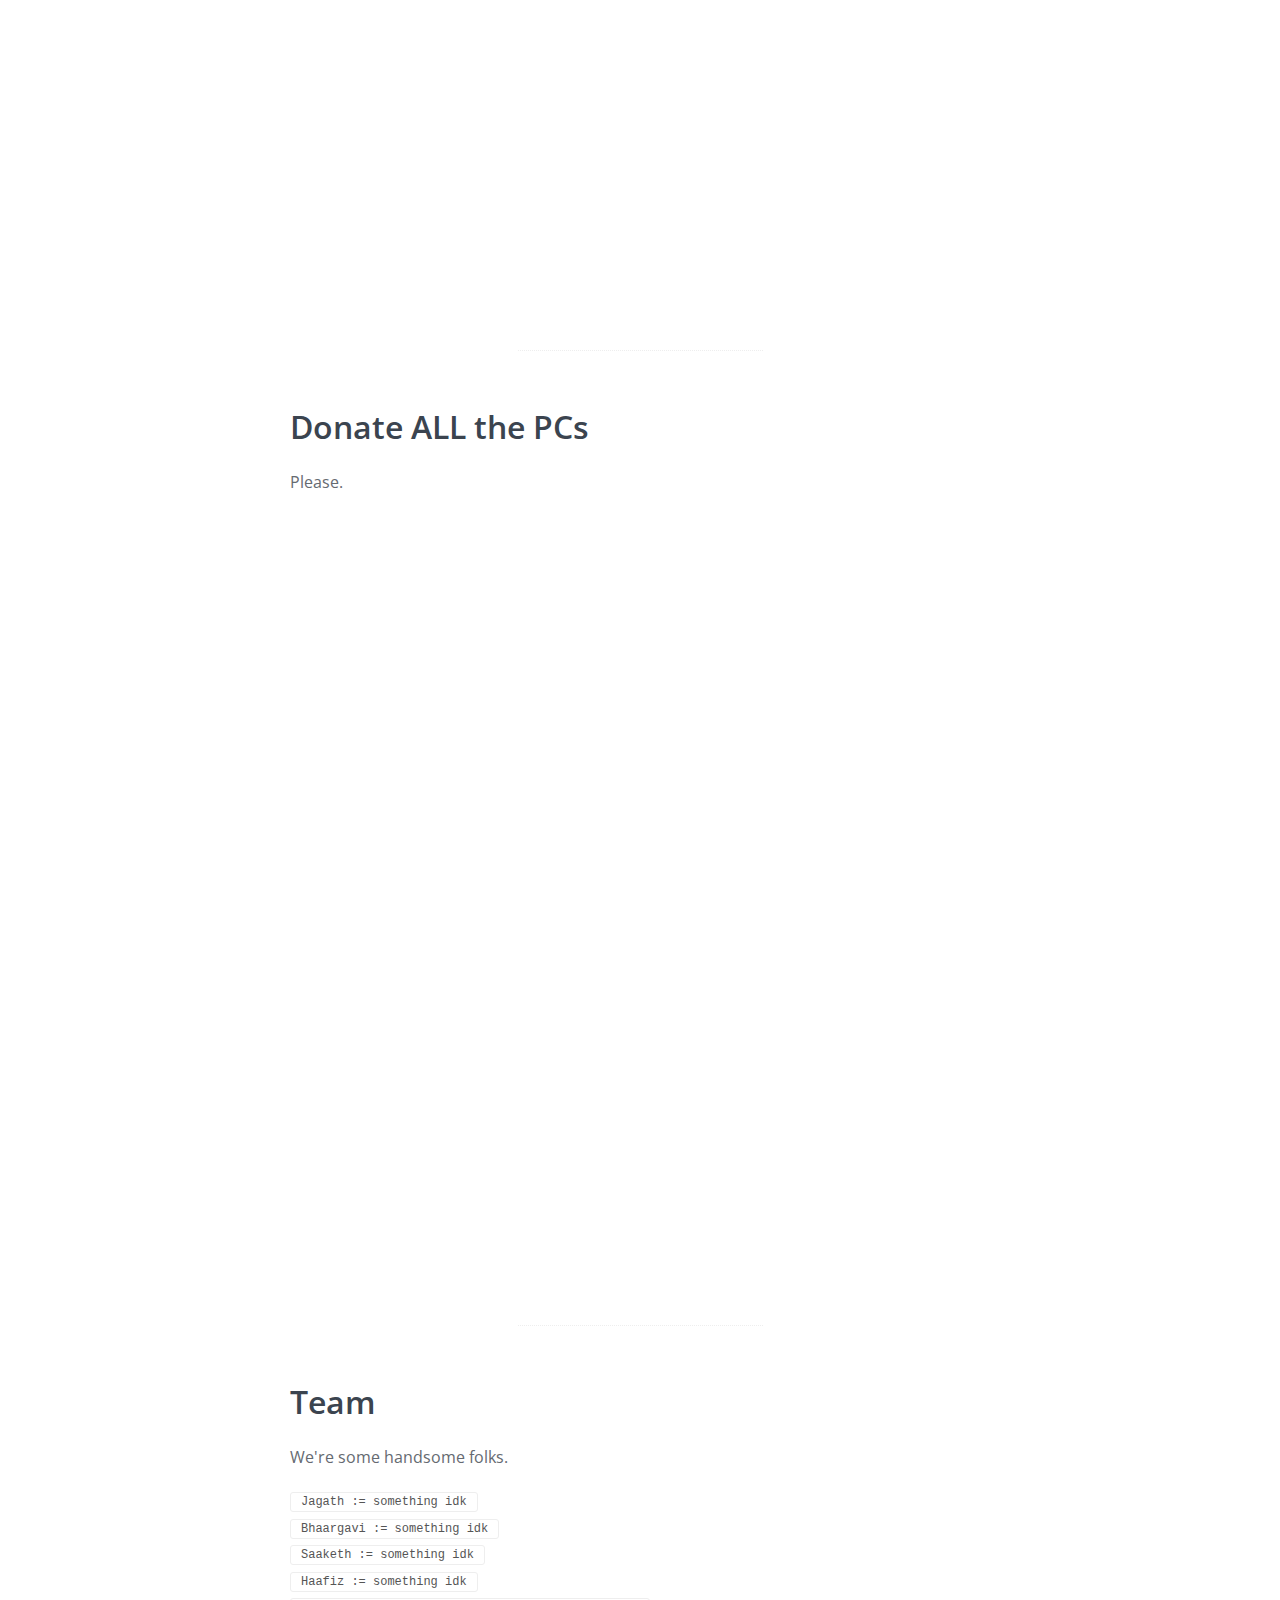
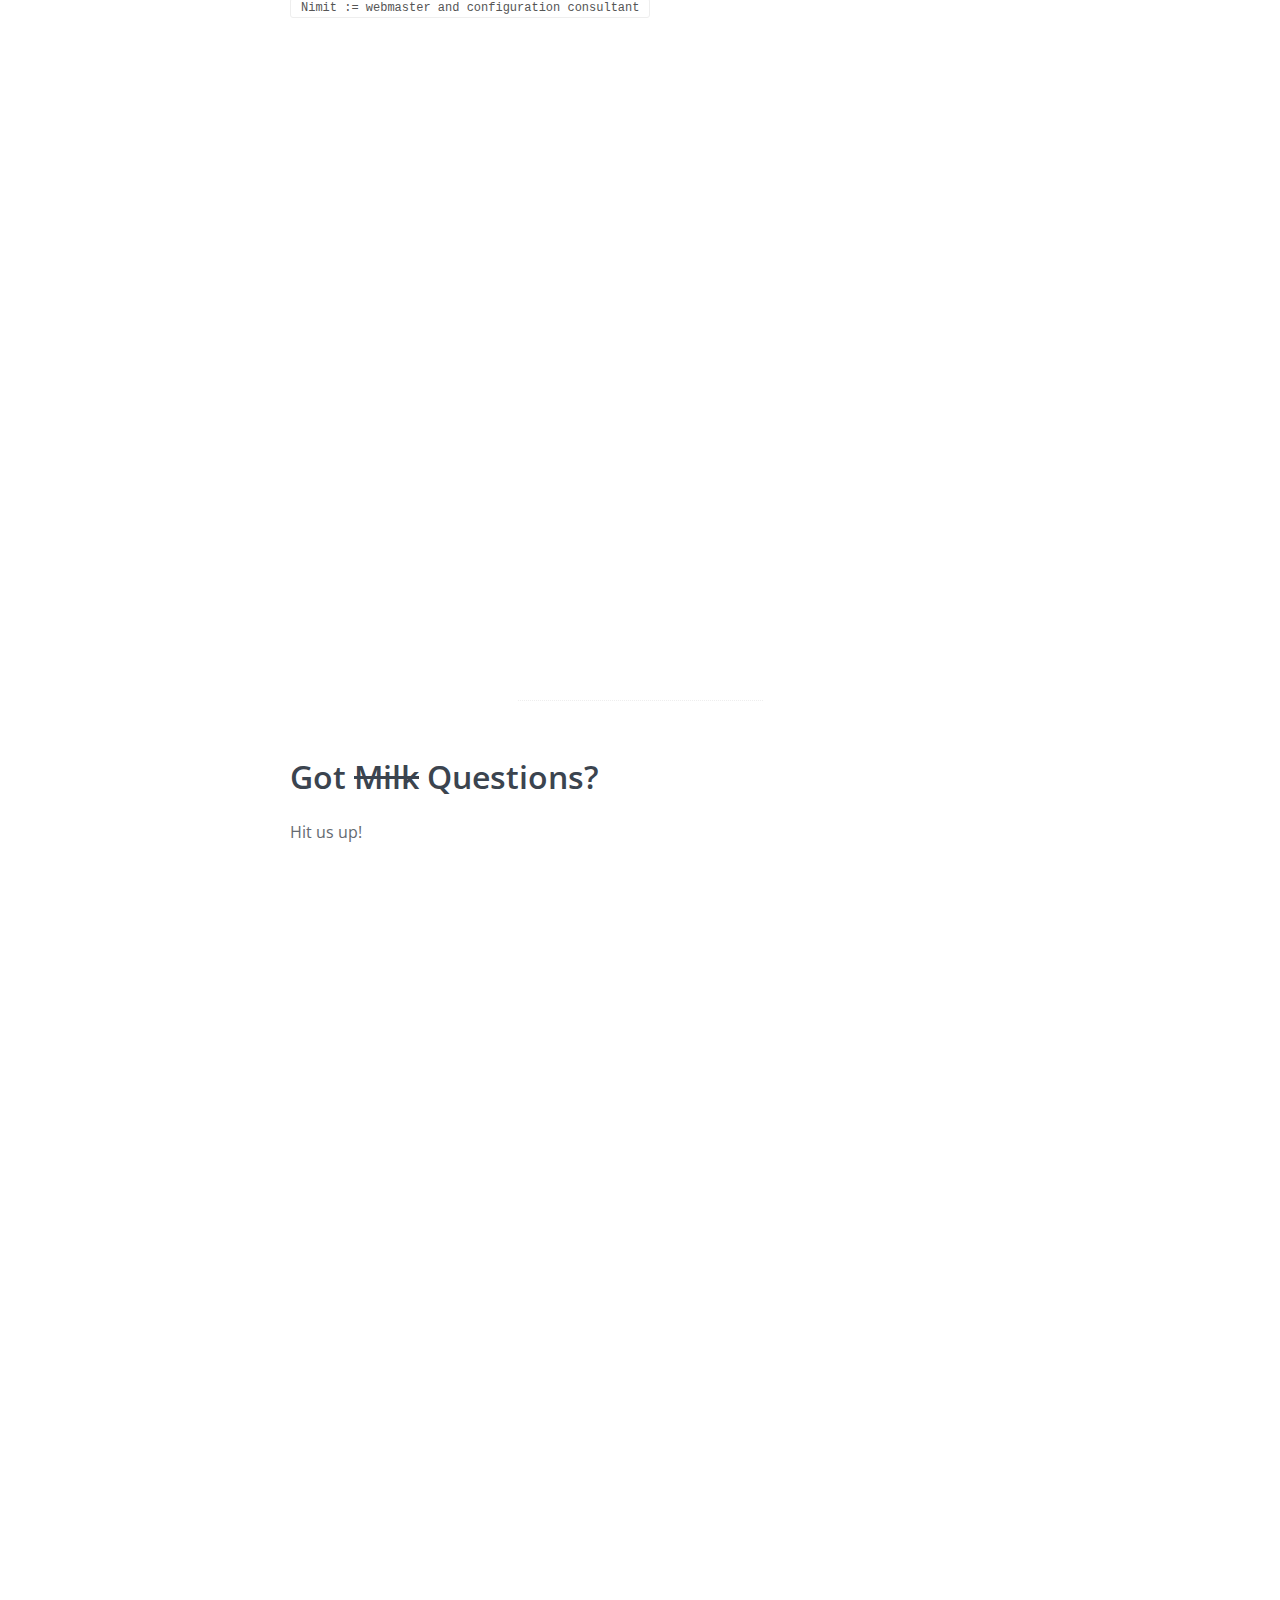
==== commit 07d6e615: "Added LICENSE.txt README.txt contact.html css/font-awesome.min.css css/ie/PIE.htc css/ie/backgrounds" ====
--- a/old/index.html
+++ b/old/index.html
@@ -1,121 +1,96 @@
-<!DOCTYPE HTML>
-<!--
-	Arcana by HTML5 UP
-	html5up.net | @n33co
-	Free for personal and commercial use under the CCA 3.0 license (html5up.net/license)
--->
+<!DOCTYPE html>
 <html>
-	<head>
-		<title>Pc's 2 Prosper</title>
-		<meta http-equiv="content-type" content="text/html; charset=utf-8" />
-		<meta name="description" content="" />
-		<meta name="keywords" content="" />
-		<!--[if lte IE 8]><script src="css/ie/html5shiv.js"></script><![endif]-->
-		<script src="js/jquery.min.js"></script>
-		<script src="js/jquery.dropotron.min.js"></script>
-		<script src="js/skel.min.js"></script>
-		<script src="js/skel-layers.min.js"></script>
-		<script src="js/init.js"></script>
-		<noscript>
-			<link rel="stylesheet" href="css/skel.css" />
-			<link rel="stylesheet" href="css/style.css" />
-			<link rel="stylesheet" href="css/style-wide.css" />
-		</noscript>
-		<!--[if lte IE 8]><link rel="stylesheet" href="css/ie/v8.css" /><![endif]-->
-	</head>
-	<body>
 
-		<!-- Header		<div align="left" id="nav"> 	<div id="header">
- -->
+<head>
+    <meta charset="utf-8">
+    <title>PCs2Prosper</title>
+    <link href='https://fonts.googleapis.com/css?family=Open+Sans:400,300,600,700' rel='stylesheet' type='text/css'>
+    <link href="https://fonts.googleapis.com/icon?family=Material+Icons" rel="stylesheet">
+    <link rel="stylesheet" href="public/style.css" media="screen" charset="utf-8">
+    <link rel="stylesheet" href="public/syntax.css" media="screen" charset="utf-8">
+</head>
 
-				<!-- Logo -->
-					
+<body>
+    <header>
+        <div id="header-overlay"></div>
+        <span id="logo"></span>
 
-				<!-- Nav -->
-				
-				<div align="center">
+        <div id="menu">
+            <a href="#mission" class="menu-item">Mission</a>
+            <a href="#donate" class="menu-item">Donate</a>
+            <a href="#team" class="menu-item">Team</a>
+            <a href="#contact" class="menu-item">Contact</a>
+        </div>
 
+        <span id="more">
+        <a href="#mission"><i class="material-icons">expand_more</i></a>
+      </span>
+    </header>
 
-					<nav id="nav">
-					<div align="left">
-					
-					</div>
-					
-						<ul>
-						<img src="images/smalllogo.png"/>
-							<li class="current"><a href="index.html">Home</a></li>
-							<li>
-								<a href="">About</a>
-								<ul>
-									<li><a href="tams.html">TAMS Chapter</a></li>
-									<li><a href="founders.html">Founders</a></li>
-								</ul>
-							</li>
-														<li><a href="news.html">News</a></li>
+    <section id="content">
+        <h1 id="mission">Our Mission</h1>
+        <p>
+            We do things to computers (specifically PCs).
+        </p>
+    </section>
 
-							<li><a href="donations.html">Donations</a></li>
-							<li><a href="contact.html">Contact</a></li>
+    <section id="content">
+        <h1 id="donate">Donate ALL the PCs</h1>
+        <p>
+            Please.
+        </p>
+    </section>
 
-						</ul>
-					</nav>
+    <section id="content">
+        <h1 id="team">Team</h1>
+        <p>
+            We're some handsome folks.
 
-			</div>
+            <p>
+                <code>
+                    Jagath := something idk
+                </code><br/>
+                <code>
+                    Bhaargavi := something idk
+                </code><br/>
+                <code>
+                    Saaketh := something idk
+                </code><br/>
+                <code>
+                    Haafiz := something idk
+                </code><br/>
+                <code>
+                    Nimit := webmaster and configuration consultant
+                </code>
+            </p>
+        </p>
+    </section>
 
-		<!-- Banner -->
-			<section id="banner">
-				<header>
-					<h2> Breathing Life into Old PC's</h2>
-					<a href="contact.html" class="button">Donate Now</a>
-				</header>
-			</section>
+    <section id="content">
+        <h1 id="contact">Got <strike>Milk</strike> Questions?</h1>
+        <p>
+            Hit us up!
+        </p>
+    </section>
 
-		<!-- Highlights -->
+    <script src="public/app.js"></script>
+    <script src="https://ajax.googleapis.com/ajax/libs/jquery/3.1.0/jquery.min.js"></script>
+    <script type="text/javascript">
+        $(function() {
+            $('a[href*="#"]:not([href="#"])').click(function() {
+                if (location.pathname.replace(/^\//, '') == this.pathname.replace(/^\//, '') && location.hostname == this.hostname) {
+                    var target = $(this.hash);
+                    target = target.length ? target : $('[name=' + this.hash.slice(1) + ']');
+                    if (target.length) {
+                        $('html, body').animate({
+                            scrollTop: target.offset().top
+                        }, 1000);
+                        return false;
+                    }
+                }
+            });
+        });
+    </script>
+</body>
 
-		<!-- Gigantic Heading -->
-			<section class="wrapper style2">
-				<div class="container">
-					<header class="major">
-						<h2>Welcome to PCs2Prosper</h2>
-						
-					</header>
-					<p>16 Million US citizens can’t afford computers . . .<p>
-
-It is no secret that computer and internet use can be a key driver for individual prosperity. However, over 35% of American citizens either do not use or do not have access to the internet. According to a study released by the Department of Commerce’s National Telecommunications and Information Administration, 16 million people who do not use the internet stated it was due to not having access to a computer or only having access to an inadequate computer. The types of people who typically fall into this category are people with low incomes, veterans, senior citizens, minorities, less-educated, non-family households and the non-employed.<p>
-
-Schools cutting technology spending . . .<p>
-
-The recent economic recession has taken a toll on school districts. In addition to layoffs, technology is taking a big hit. This means less access for students to modern computers. Some school district administrators are creatively working on this problem by buying refurbished computers but there is only so much money to go around.<p>
-
-PCs2Prosper is a non-profit organization that takes in donated computers, usually from commercial ventures, refurbishes them, and then works to place them where they are most needed, either in the classroom or in the living room.</p>
-				</div>
-			</section>
-
-		<!-- Posts -->
-			
-
-		<!-- CTA -->
-			<section id="cta" class="wrapper style3">
-				<div class="container">
-					<header>
-						<h2>Learn More About the NonProfit!</h2>
-						<a href="tams.html" class="button">Our Chapters</a>
-												<a href="news.html" class="button">Check Out our Latest Donation</a>
-
-					</header>
-				</div>
-			</section>
-
-		<!-- Footer -->
-			
-
-				<!-- Copyright -->
-					<div class="copyright">
-						<ul class="menu">
-							<li>&copy; PCs2Prosper is a registered 501(c)3 certified nonprofit.</li>
-						</ul>
-					</div>
-
-			</div>
-
-	</body>
-</html>+</html>
--- a/old/public/style.css
+++ b/old/public/style.css
@@ -0,0 +1,293 @@
+body {
+    font: 16px/1.625 "Open Sans", "Helvetica Neue", "Helvetica", Arial, sans-serif;
+    -webkit-font-smoothing: antialiased;
+    text-rendering: optimizeLegibility;
+    color: #656a71;
+    margin: 0;
+}
+
+#header-overlay {
+    background: #131313 20% 20% no-repeat;
+    background-size: cover;
+    height: 100vh;
+    width: 100%;
+    opacity: 0;
+    -webkit-animation-name: overlay;
+    animation-name: overlay;
+    -webkit-animation-duration: 1s;
+    animation-duration: 1s;
+    -webkit-animation-delay: 1s;
+    animation-delay: 1s;
+    -webkit-animation-fill-mode: forwards;
+    animation-fill-mode: forwards;
+}
+
+@-webkit-keyframes overlay {
+    0% {
+        opacity: 0;
+    }
+
+    100% {
+        opacity: .25;
+    }
+}
+
+@keyframes overlay {
+    0% {
+        opacity: 0;
+    }
+
+    100% {
+        opacity: .25;
+    }
+}
+
+body.background-1 #header-overlay {
+    background-image: url(images/1.jpg);
+}
+
+body.background-4 #header-overlay {
+    background-image: url(images/4.jpg);
+}
+
+#logo {
+    display: inline-block;
+    background: url(images/logo.svg) center no-repeat;
+    background-size: contain;
+    width: 360px;
+    height: 216px;
+    position: absolute;
+    top: 50%;
+    left: 50%;
+    margin-left: -180px;
+    margin-top: -108px;
+    -webkit-animation-name: logo;
+    animation-name: logo;
+    -webkit-animation-duration: 2s;
+    animation-duration: 2s;
+    -webkit-animation-fill-mode: forwards;
+    animation-fill-mode: forwards;
+}
+
+@-webkit-keyframes logo {
+    0% {
+        opacity: 0;
+    }
+
+    100% {
+        opacity: 1;
+    }
+}
+
+@keyframes logo {
+    0% {
+        opacity: 0;
+    }
+
+    100% {
+        opacity: 1;
+    }
+}
+
+#more {
+    position: absolute;
+    bottom: 10px;
+    left: 50%;
+    margin-left: -6px;
+    color: white;
+    opacity: 0;
+    -webkit-animation: 5s cubic-bezier(0.86, 0, 0.07, 1) 0s infinite normal forwards running move;
+    animation: 5s cubic-bezier(0.86, 0, 0.07, 1) 0s infinite normal forwards running move;
+    /*-webkit-animation-name: move;
+    animation-name: move;
+    -webkit-animation-duration: 3s;
+    animation-duration: 3s;
+    -webkit-animation-delay: 1s;
+    animation-delay: 1s;
+    -webkit-animation-fill-mode: forwards;
+    animation-fill-mode: forwards;
+    -webkit-animation-timing-function: cubic-bezier(0.86, 0, 0.07, 1);
+    animation-timing-function: cubic-bezier(0.86, 0, 0.07, 1);*/
+}
+
+@-webkit-keyframes move {
+    0% {
+        opacity: 0;
+        bottom: 300px;
+    }
+
+    50% {
+        opacity: 1;
+        bottom: 10px;
+    }
+
+    90% {
+        opacity: 1;
+        bottom: 10px;
+    }
+
+    100% {
+        opacity: 0;
+        bottom: -10px;
+    }
+}
+
+@keyframes move {
+    0% {
+        opacity: 0;
+        bottom: 300px;
+    }
+
+    50% {
+        opacity: 1;
+        bottom: 10px;
+    }
+
+    90% {
+        opacity: 1;
+        bottom: 10px;
+    }
+
+    100% {
+        opacity: 0;
+        bottom: -10px;
+    }
+}
+
+#content {
+    padding: 0px 25px;
+    max-width: 700px;
+    margin: 0 auto;
+    height: 100vh;
+}
+
+#menu {
+    position: fixed;
+    top: 35px;
+    right: 35px;
+    cursor: pointer;
+    background: transparent;
+    color: black;
+    padding: 7px;
+    border-radius: 1px;
+    line-height: 0;
+}
+
+#menu.over-header {
+    color: white;
+}
+
+#menu i {
+    font-size: 19px;
+}
+
+#menu-item {
+    line-height: 1.7;
+    opacity: 0;
+    position: fixed;
+    visibility: hidden;
+    margin: 0;
+    padding: 20px;
+    font-size: 12px;
+    background: white;
+    text-decoration: none;
+    top: 67px;
+    right: 35px;
+    border-radius: 1px;
+    text-align: right;
+}
+
+a.menu-item {
+    padding-left: 25px;
+}
+
+#menu-item:hover {
+    text-decoration: underline;
+}
+
+#menu-items li {
+    list-style: none;
+}
+
+#menu-items li a {
+    color: #4C4C4C;
+}
+
+h1, h2, h3, h4 {
+    font-weight: 600;
+    margin-bottom: 0px;
+    color: #3b444f;
+}
+
+h1 {
+    font-size: 2em;
+    /* 2*16 = 32 */
+}
+
+h2 {
+    font-size: 1.5em;
+    /* 1.5*16 = 24 */
+}
+
+h3 {
+    font-size: 1.17em;
+    /* 1.17*16 = 18.72 */
+}
+
+h4 {
+    font-size: 1em;
+    /* 1*16 = 16 */
+}
+
+h5 {
+    font-size: 0.83em;
+    /* 0.83*16 = 13.28 */
+}
+
+h6 {
+    font-size: 0.75em;
+    /* 0.75*16 = 12 */
+}
+
+h1 {
+    margin-top: 75px;
+}
+
+h1::before {
+    display: block;
+    content: ' ';
+    border-top: 1px dotted #eee;
+    width: 35%;
+    margin: 0 auto 50px auto;
+}
+
+h2 {
+    margin-top: 50px;
+}
+
+h3 {
+    margin-top: 30px;
+}
+
+p> code, li> code {
+    border: 1px solid #eee;
+    padding: 2px 10px;
+    border-radius: 3px;
+    font-size: .75rem;
+    color: #555;
+    white-space: nowrap;
+}
+
+header {
+    background: #131313;
+    position: relative;
+}
+
+a {
+    text-decoration: none;
+    color: gray;
+}
+
+a:hover {
+    color: #50C4AB;
+}
--- a/old/public/syntax.css
+++ b/old/public/syntax.css
@@ -0,0 +1,104 @@
+
+pre {
+  border-top-color: #ddd;
+  border-radius: 3px;
+  font-size: .75rem;
+  overflow-x: auto;
+  line-height: 1.3;
+  padding: 1.5rem;
+  background: #fff;
+  color: #333;
+  overflow-x: auto;
+  border: 1px solid #eee;
+  border-bottom-color: #ddd;
+}
+
+/*
+
+XCode style (c) Angel Garcia <angelgarcia.mail@gmail.com>
+
+*/
+
+.hljs {
+  display: block;
+}
+
+.hljs-comment,
+.hljs-quote {
+  color: #006a00;
+}
+
+.hljs-keyword,
+.hljs-selector-tag,
+.hljs-literal {
+  color: #aa0d91;
+}
+
+.hljs-name {
+  color: #008;
+}
+
+.hljs-variable,
+.hljs-template-variable {
+  color: #660;
+}
+
+.hljs-string {
+  color: #c41a16;
+}
+
+.hljs-regexp,
+.hljs-link {
+  color: #080;
+}
+
+.hljs-title,
+.hljs-tag,
+.hljs-symbol,
+.hljs-bullet,
+.hljs-number,
+.hljs-meta {
+  color: #1c00cf;
+}
+
+.hljs-section,
+.hljs-class .hljs-title,
+.hljs-type,
+.hljs-attr,
+.hljs-built_in,
+.hljs-builtin-name,
+.hljs-params {
+  color: #5c2699;
+}
+
+.hljs-attribute,
+.hljs-subst {
+  color: #000;
+}
+
+.hljs-formula {
+  background-color: #eee;
+  font-style: italic;
+}
+
+.hljs-addition {
+  background-color: #baeeba;
+}
+
+.hljs-deletion {
+  background-color: #ffc8bd;
+}
+
+.hljs-selector-id,
+.hljs-selector-class {
+  color: #9b703f;
+}
+
+.hljs-doctag,
+.hljs-strong {
+  font-weight: bold;
+}
+
+.hljs-emphasis {
+  font-style: italic;
+}
